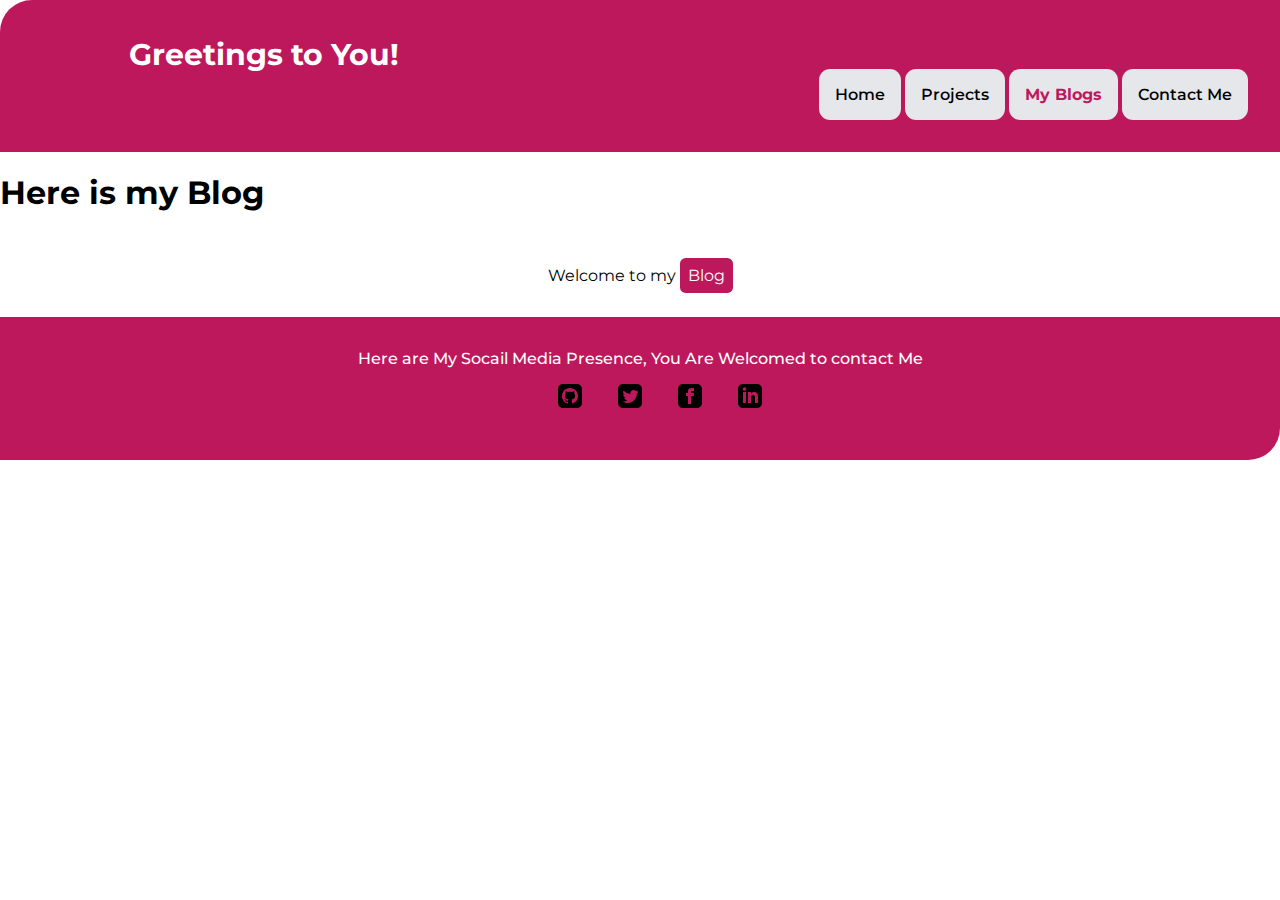
==== Blog.html @ be8ee35f "version 1.5" ====
<!DOCTYPE html>
<html lang="en">
<head>
    <meta charset="UTF-8">
    <meta name="viewport" content="width=device-width, initial-scale=1.0">
    <link rel="stylesheet" href="Styling.css">
    <link rel="icon" href="./Images/undraw_launch_day_4e04.svg">
    
    <title>Blog</title>
</head>
<body>
    <nav class="nav ">
        <label class="nav-font">Greetings to You!</label>
        <ul class="nav nav-list">

            <li class="nav nav-list-display"><a href="/" class="nav-decoration li">Home</a></li>
            </a>
            <a href="/Girish_projects.html" class="nav-decoration">
                <li class="nav nav-list-display ">Projects</li>
            </a>
            <a href="./Blog.html" class="nav-decoration ">
                <li class="nav nav-list-display link-active">My Blogs</li>
            </a>
            <a href="#contact_me" class="nav-decoration ">
                <li class="nav nav-list-display">Contact Me</li>
            </a>
        </ul>
    </nav>
   
<h1>Here is my Blog </h1>
<li class="Pro-page" >Welcome to my <a target="_blank" href="https://heyhicoder.blogspot.com/" class="link primary-link">Blog</a></li>

    <footer class="footer" id="contact_me">
        <div class="footer-head"> Here are My Socail Media Presence, You Are Welcomed to contact Me</div>
        <ul class="social-link list">
            <li class=" list-display"><a class="link " href="https://github.com/GirishRed" target="_blank"> <img src="./Images/./iconmonstr-github-3.svg" alt="Github Profile Link of Girish"> </a></li>
            <li class=" list-display"><a class="link" href="https://twitter.com/2604Girish" target="_blank"><img src="./Images/./iconmonstr-twitter-3.svg" alt="Twitter Profile Link Of Giris"></a></li>
            <li class=" list-display"> <a class="link" href="https://www.facebook.com/profile.php?id=100009857409587" target="_blank"><img src="./Images/iconmonstr-facebook-3.svg" alt="Facebook Profile Link Of Girish"></a> </li>
            <li class=" list-display"><a class="link" href="https://www.linkedin.com/in/girish-reddy-51a53a11a/" target="_blank"><img src="./Images/iconmonstr-linkedin-3.svg" alt="Linkedin Profile Of Girish"></a></li>
        </ul>
    </footer>

   


</body>
</html>
---- Styling.css ----
@import url('https://fonts.googleapis.com/css2?family=Montserrat:wght@500&display=swap');




body {font-family: 'Montserrat', sans-serif;
  
}

:root {
    --Extra-color: #FCD34D;
    --secondary-color: #DC2626;
    --button-color: #E5E7EB;
    --primary-color: #BE185D;
    --header-color: #374151
}

body {
    margin: auto;
}

.li{
  color: black;
}
hr {
    margin: 2rem 0rem;
}

.link {
    text-decoration: none;
    padding: 0.5rem 1rem;
    color: white;
}

.primary-link {

    background-color: var(--primary-color);
    color: white;
    padding: 0.5rem;
    border-radius: 0.35rem;
    text-align: center; 
}

.secondary-link {
    color: var(--primary-color);
    border: 1px solid black;
    border-radius: 0.35rem;
    padding: 0.5rem;
}

.comtainer {
    padding: 0rem 1rem;
}

.container-center {
    max-width: 600px;
    margin: auto;
    /* padding: 1rem 1rem; */
}



.list {
    list-style: none;
}

.list-display {
    display: inline;
}
.check-float{
    width: 100%;
    height: 500px;
    
}
.left-float{
    width: 50%;
    line-height: 250px;
    float: left;

}

.right-float{
    width: 50% ;
    line-height: 250px;
    text-align: right;

}

.nav {
    background-color: var(--primary-color);
    padding: 1rem;
    border-top-left-radius: 2rem;
    color: white;
    width: auto;
    block-size: auto;
}
.font-big1{
    font-weight: 500px;
    font-size: 4rem;
    margin: auto;
}
.two-head{
    position: relative;
bottom: 286px;
left: 716px;   
margin: -200px;         
}
div {
    display: block;
}

.nav-font {
    font-size: 30px;
    font-weight: 700;
    position: relative;
    left: 113px;
    top: 20px;
}

.nav-decoration {
    text-decoration: none;
    /* text-align: right; */
}

.nav-list {
    list-style-type: none;
    text-align: right;
    border-radius: none;
    border-top-left-radius: none;

}

.nav-list-display {
    display: inline;
    font-weight: 550;
    color: black;
    background-color: var(--button-color);
    border-radius: 0.7rem 0.7rem;
    /* margin: 0.25rem 0.25rem; */
}

.link-active {
    font-weight: bolder;
    color: #BE185D;
}

.hero {
    padding: 2rem;
}

.hero .hero-img {
    max-width: 550px;
    display: block;
    position: relative;
    left: 355px;
    margin: auto;
}
.hero-img2{
    max-width: 550px;
    display: block;
    position: relative;
    right: 337px;
    margin: auto;
}

.hero .hero-heading {
    position: relative;
    bottom: 300px;
    left: 90px;
    color: var(--header-color);
    padding-top: 0.7rem;
   
}

.header-span {
    color: var(--primary-color);
}

.side{
    margin-bottom: 1rem;
}

.side h1 {
    text-align: center;
}

.ow {
    background-color: #E5E7EB;
    padding: 1rem;
}

.footer {

    background-color: var(--primary-color);
    padding: 2rem 1rem;
    text-align: center;
    color: white;
    border-bottom-right-radius: 2rem;
    font-weight: 500;
}

.footer .link {
    color: white;
    
}

.Pro-page{
    padding: 2rem 2rem; text-align: cente;
padding: 2rem 2rem; text-align: center;
}

.two-page-list{
    text-align: center;
}
.ol{
    text-align: center;
}
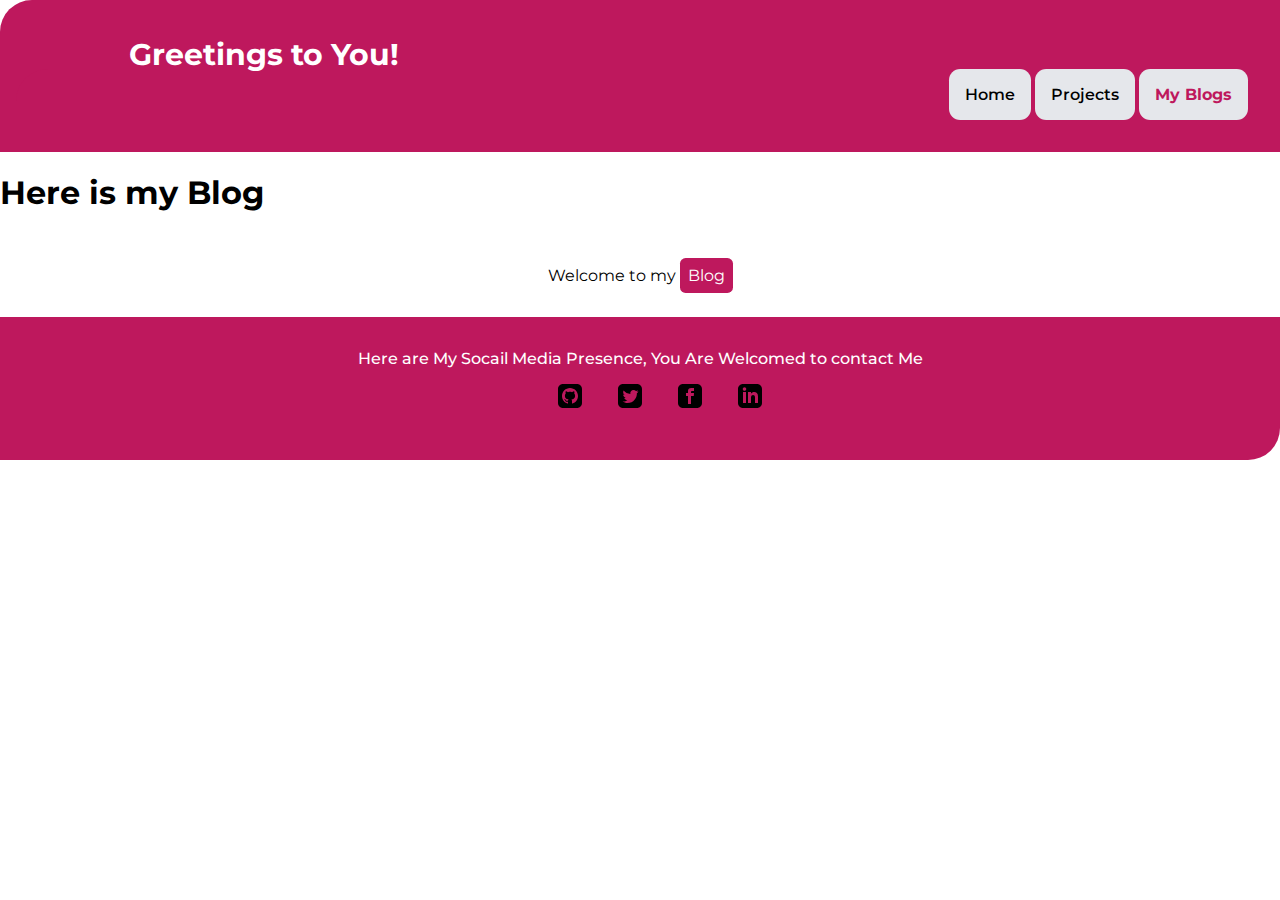
==== commit 4ea8e8ac: "removed contactme nav" ====
--- a/Blog.html
+++ b/Blog.html
@@ -21,9 +21,7 @@
             <a href="./Blog.html" class="nav-decoration ">
                 <li class="nav nav-list-display link-active">My Blogs</li>
             </a>
-            <a href="#contact_me" class="nav-decoration ">
-                <li class="nav nav-list-display">Contact Me</li>
-            </a>
+           
         </ul>
     </nav>
    
--- a/Styling.css
+++ b/Styling.css
@@ -103,8 +103,9 @@
 .two-head{
     position: relative;
 bottom: 286px;
-left: 716px;   
-margin: -200px;         
+text-align: right;
+  
+      
 }
 div {
     display: block;
@@ -159,17 +160,17 @@
 .hero-img2{
     max-width: 550px;
     display: block;
-    position: relative;
-    right: 337px;
-    margin: auto;
+    position: left;
+    /* right: 337px; */
+  
 }
 
 .hero .hero-heading {
     position: relative;
     bottom: 300px;
-    left: 90px;
+    left: 0px;
     color: var(--header-color);
-    padding-top: 0.7rem;
+    /* padding-top: 0.7rem; */
    
 }
 
@@ -177,9 +178,9 @@
     color: var(--primary-color);
 }
 
-.side{
+/* .side{
     margin-bottom: 1rem;
-}
+} */
 
 .side h1 {
     text-align: center;
@@ -215,4 +216,58 @@
 }
 .ol{
     text-align: center;
+}
+
+.wrap{
+    margin: 0;
+}
+
+textarea {
+    width: 80%;
+    height: 10vh;
+    display: block;
+    margin: 1rem;
+    padding: 1rem;
+}
+
+#output {
+    border: 1px solid black;
+    width: 80%;
+    height: 10vh;
+    margin: 1rem;
+    padding: 1rem;
+}
+
+.banana-nav{
+    background-color: var(--primary-color);
+    padding: 3rem;
+    border-top-left-radius: 2rem;
+    color: white;
+   
+    block-size: auto;
+}
+
+.banana-link{
+
+   position: relative;
+   right: 120px;
+    color: var(--primary-color);;
+    font-weight: 900;
+    font-size: 15px;
+    padding: 1rem;
+    border-radius: 0.75rem;
+   text-align: right;
+   
+}
+
+.text-area{
+   border-radius: 00.5rem;
+   padding: 2rem;
+   font-weight: bold;
+   font-style: unset;
+
+}
+
+.btn-margin{
+    margin: auto;
 }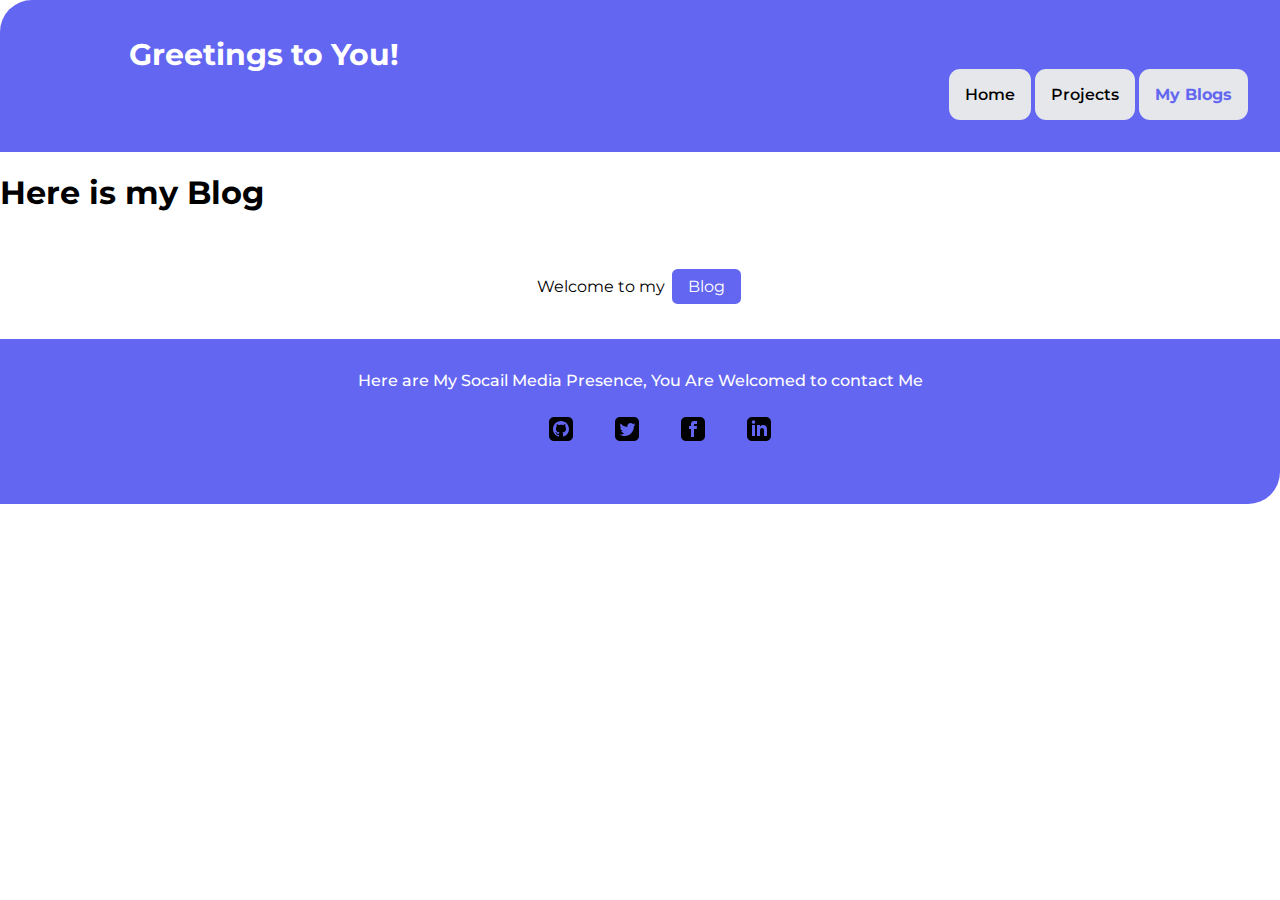
==== commit dd7a3b72: "links" ====
--- a/Blog.html
+++ b/Blog.html
@@ -32,9 +32,9 @@
         <div class="footer-head"> Here are My Socail Media Presence, You Are Welcomed to contact Me</div>
         <ul class="social-link list">
             <li class=" list-display"><a class="link " href="https://github.com/GirishRed" target="_blank"> <img src="./Images/./iconmonstr-github-3.svg" alt="Github Profile Link of Girish"> </a></li>
-            <li class=" list-display"><a class="link" href="https://twitter.com/2604Girish" target="_blank"><img src="./Images/./iconmonstr-twitter-3.svg" alt="Twitter Profile Link Of Giris"></a></li>
+            <li class=" list-display"><a class="link" href="https://twitter.com/iamGirishReddy" target="_blank"><img src="./Images/./iconmonstr-twitter-3.svg" alt="Twitter Profile Link Of Giris"></a></li>
             <li class=" list-display"> <a class="link" href="https://www.facebook.com/profile.php?id=100009857409587" target="_blank"><img src="./Images/iconmonstr-facebook-3.svg" alt="Facebook Profile Link Of Girish"></a> </li>
-            <li class=" list-display"><a class="link" href="https://www.linkedin.com/in/girish-reddy-51a53a11a/" target="_blank"><img src="./Images/iconmonstr-linkedin-3.svg" alt="Linkedin Profile Of Girish"></a></li>
+            <li class=" list-display"><a class="link" href="https://www.linkedin.com/in/iamGirishReddy/" target="_blank"><img src="./Images/iconmonstr-linkedin-3.svg" alt="Linkedin Profile Of Girish"></a></li>
         </ul>
     </footer>
 
--- a/Styling.css
+++ b/Styling.css
@@ -4,15 +4,15 @@
 
 
 
-body {font-family: 'Montserrat', sans-serif;
+*{font-family: 'Montserrat', sans-serif;
   
 }
 
 :root {
     --Extra-color: #FCD34D;
-    --secondary-color: #DC2626;
+    --secondary-color: #BE185D;
     --button-color: #E5E7EB;
-    --primary-color: #BE185D;
+    --primary-color: #6366F1;
     --header-color: #374151
 }
 
@@ -31,13 +31,18 @@
     text-decoration: none;
     padding: 0.5rem 1rem;
     color: white;
+   display: block;
+   margin: 3px;
+   text-align: center;
+   display: inline-block;
 }
 
 .primary-link {
 
     background-color: var(--primary-color);
     color: white;
-    padding: 0.5rem;
+    padding: 0.5rem 1rem;
+    display: inline-block;
     border-radius: 0.35rem;
     text-align: center; 
 }
@@ -48,6 +53,125 @@
     border-radius: 0.35rem;
     padding: 0.5rem;
 }
+
+.container{
+   
+    height: 300px;
+    width: auto ;
+    position: relative;
+    margin: 2px;
+}
+
+.item1{
+    margin: 30px 0 0 30px;
+    width: 50%;
+    font-weight: bold;
+    font-size: larger;
+    display: block;
+    text-align: center;
+    font-family: 'Montserrat', sans-serif;
+}
+
+.bodyimg{
+    height: 300px;
+    width: 600px;
+    margin: auto;
+   
+}
+
+.item2{
+    position: absolute;
+    display: block;
+    right: 0px;
+    top: 0px;
+    filter: drop-shadow(0px 5px 3px #374151 );
+    animation: drop 1.5s ease;
+
+}
+.item3 {
+    font-family: 'Montserrat'; 
+    height: fit-content;
+    width: 50%;
+    text-align: center;
+    position: absolute;
+    top: 0%;
+    right: 0%;
+    margin: 2px;
+  
+    padding: 1rem;
+}
+.item4{
+   
+   
+    height: 300px;
+    width: 300px;
+}
+
+@keyframes drop {
+0% {
+    opacity: 0;
+    transform: translateX(-380px);
+}
+100% {
+    opacity: 1;
+    transform:  translateX(0px);
+}
+}
+a{
+    margin: 0 0 px 0;
+}
+
+@media screen and (max-width: 1024px) {
+ .container ,  {
+   
+     flex-direction: column;
+     display: block;
+     
+ }
+ .item1{
+   
+     padding: 1rem;
+     display: block;
+     margin-top: 1vh;
+     text-align: center;
+     font-size: small;
+     display: absolute;
+
+ }
+ .item2{
+
+   display: block;
+    height: 50%;
+     width: 50%;
+     margin: auto;
+ }
+ .bodyimg{
+     
+     display: block;
+     height: 100%;
+     width: 100%;
+     position: relative;
+     right: 10px;
+     top: 45px;
+     
+    
+ }
+ .item4{
+     
+    position: absolute;
+    left: 0%;
+     height: 280px;
+     width: 230px;
+ }
+ .item3 {
+   
+    margin: 1px;
+    font-size: x-small;
+}
+    
+}
+
+
 
 .comtainer {
     padding: 0rem 1rem;
@@ -143,20 +267,10 @@
 
 .link-active {
     font-weight: bolder;
-    color: #BE185D;
-}
-
-.hero {
-    padding: 2rem;
-}
-
-.hero .hero-img {
-    max-width: 550px;
-    display: block;
-    position: relative;
-    left: 355px;
-    margin: auto;
-}
+    color:var(--primary-color);
+}
+
+
 .hero-img2{
     max-width: 550px;
     display: block;
@@ -176,7 +290,7 @@
 
 .header-span {
     color: var(--primary-color);
-}
+} */
 
 /* .side{
     margin-bottom: 1rem;
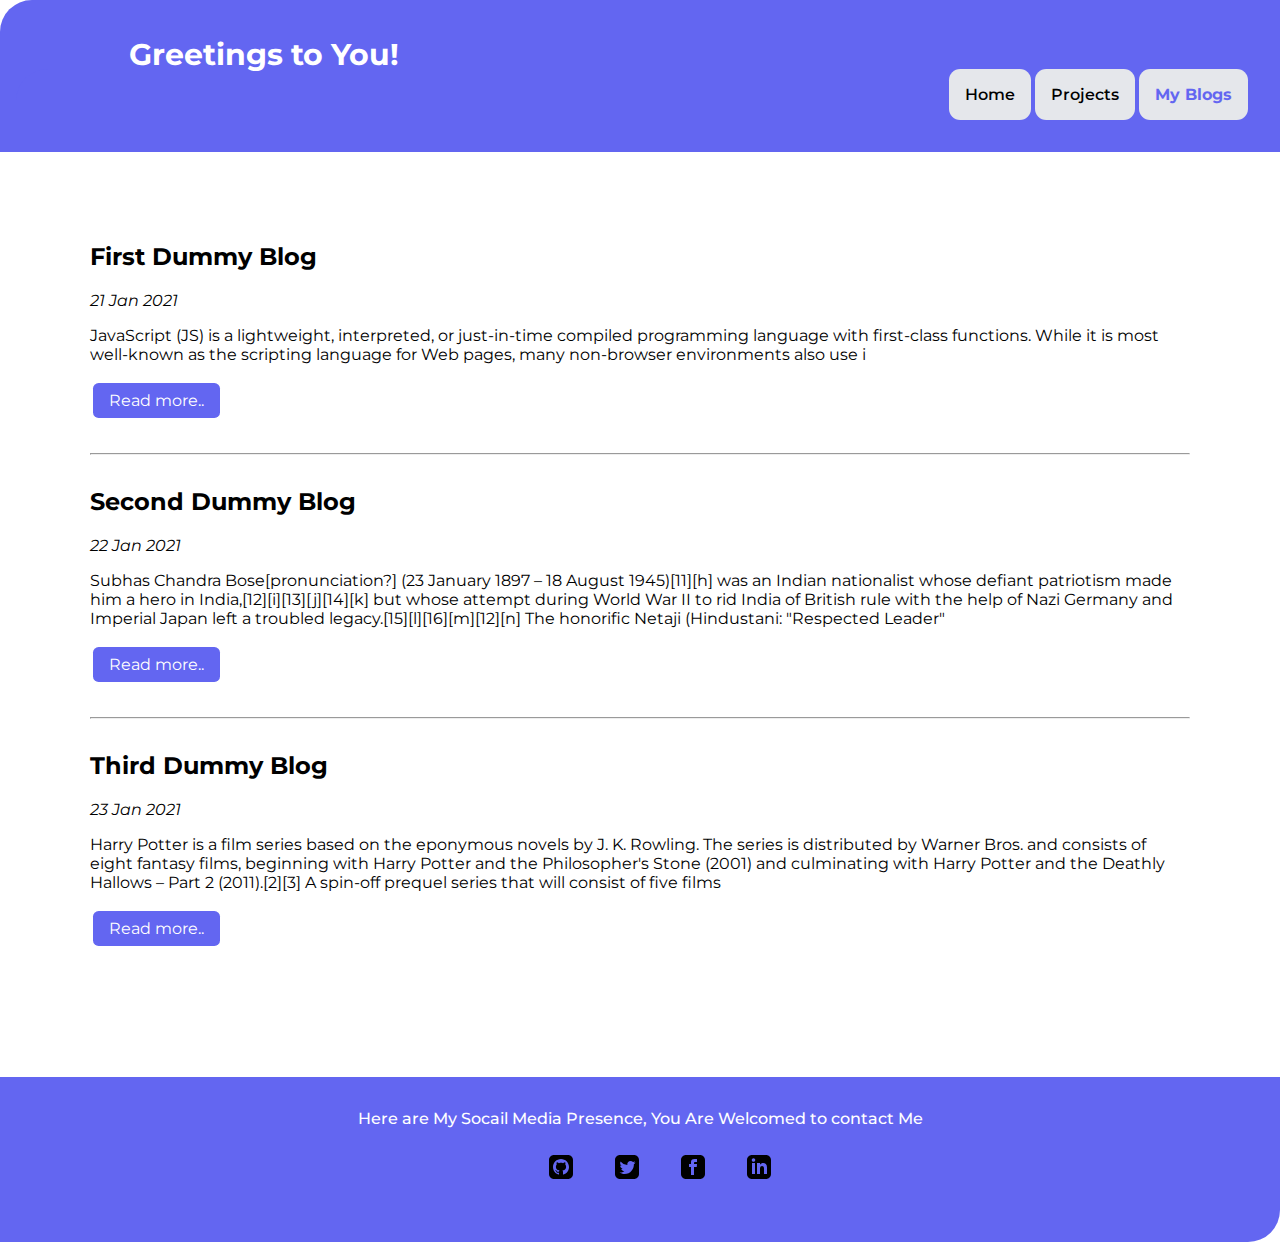
==== commit c721108f: "fixed blog link" ====
--- a/Blog.html
+++ b/Blog.html
@@ -25,8 +25,22 @@
         </ul>
     </nav>
    
-<h1>Here is my Blog </h1>
-<li class="Pro-page" >Welcome to my <a target="_blank" href="https://heyhicoder.blogspot.com/" class="link primary-link">Blog</a></li>
+<div style="margin: 90px;">
+    <h2>First Dummy Blog</h2>
+    <em>21 Jan 2021</em>
+    <p>JavaScript (JS) is a lightweight, interpreted, or just-in-time compiled programming language with first-class functions. While it is most well-known as the scripting language for Web pages, many non-browser environments also use i</p> <a class="link primary-link" href="./FirstDummyBlog.html">Read more..</a>
+    <hr>
+    <h2>Second Dummy Blog</h2>
+    <em>22 Jan 2021</em>
+    <p>Subhas Chandra Bose[pronunciation?] (23 January 1897 – 18 August 1945)[11][h] was an Indian nationalist whose defiant patriotism made him a hero in India,[12][i][13][j][14][k] but whose attempt during World War II to rid India of British rule with the help of Nazi Germany and Imperial Japan left a troubled legacy.[15][l][16][m][12][n] The honorific Netaji (Hindustani: "Respected Leader"</p> <a class="link primary-link" href="./SecondDummyBlog.html">Read more..</a>
+    <hr>
+    <h2> Third Dummy Blog</h2>
+    <em>23 Jan 2021</em>
+
+    <p>Harry Potter is a film series based on the eponymous novels by J. K. Rowling. The series is distributed by Warner Bros. and consists of eight fantasy films, beginning with Harry Potter and the Philosopher's Stone (2001) and culminating with Harry Potter and the Deathly Hallows – Part 2 (2011).[2][3] A spin-off prequel series that will consist of five films</p> <a class="link primary-link" href="./ThirdDummyBlog.html">Read more..</a>
+    <div><br><br></div>
+    </div>
+
 
     <footer class="footer" id="contact_me">
         <div class="footer-head"> Here are My Socail Media Presence, You Are Welcomed to contact Me</div>
--- a/Styling.css
+++ b/Styling.css
@@ -122,7 +122,7 @@
 }
 
 @media screen and (max-width: 1024px) {
- .container ,  {
+ .container   {
    
      flex-direction: column;
      display: block;
@@ -271,30 +271,6 @@
 }
 
 
-.hero-img2{
-    max-width: 550px;
-    display: block;
-    position: left;
-    /* right: 337px; */
-  
-}
-
-.hero .hero-heading {
-    position: relative;
-    bottom: 300px;
-    left: 0px;
-    color: var(--header-color);
-    /* padding-top: 0.7rem; */
-   
-}
-
-.header-span {
-    color: var(--primary-color);
-} */
-
-/* .side{
-    margin-bottom: 1rem;
-} */
 
 .side h1 {
     text-align: center;
@@ -313,6 +289,7 @@
     color: white;
     border-bottom-right-radius: 2rem;
     font-weight: 500;
+    mar
 }
 
 .footer .link {
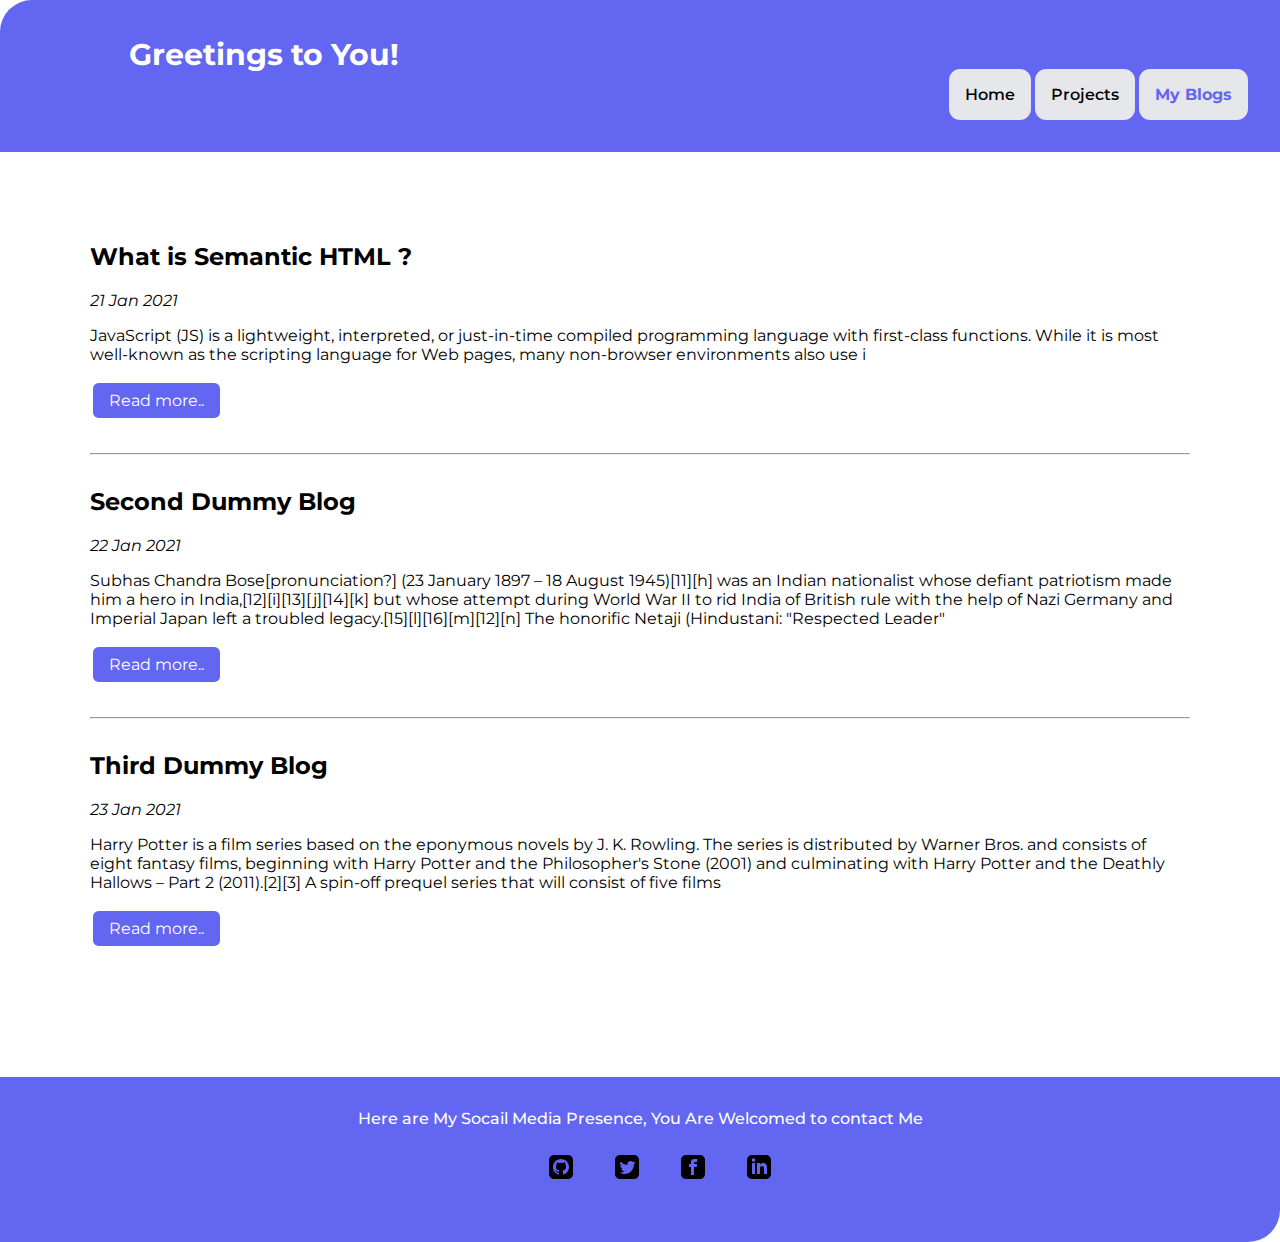
==== commit 6a61cd51: "Turning Portfolio to salesforce profile" ====
--- a/Blog.html
+++ b/Blog.html
@@ -26,7 +26,7 @@
     </nav>
    
 <div style="margin: 90px;">
-    <h2>First Dummy Blog</h2>
+    <h2>What is Semantic HTML ?</h2>
     <em>21 Jan 2021</em>
     <p>JavaScript (JS) is a lightweight, interpreted, or just-in-time compiled programming language with first-class functions. While it is most well-known as the scripting language for Web pages, many non-browser environments also use i</p> <a class="link primary-link" href="./FirstDummyBlog.html">Read more..</a>
     <hr>
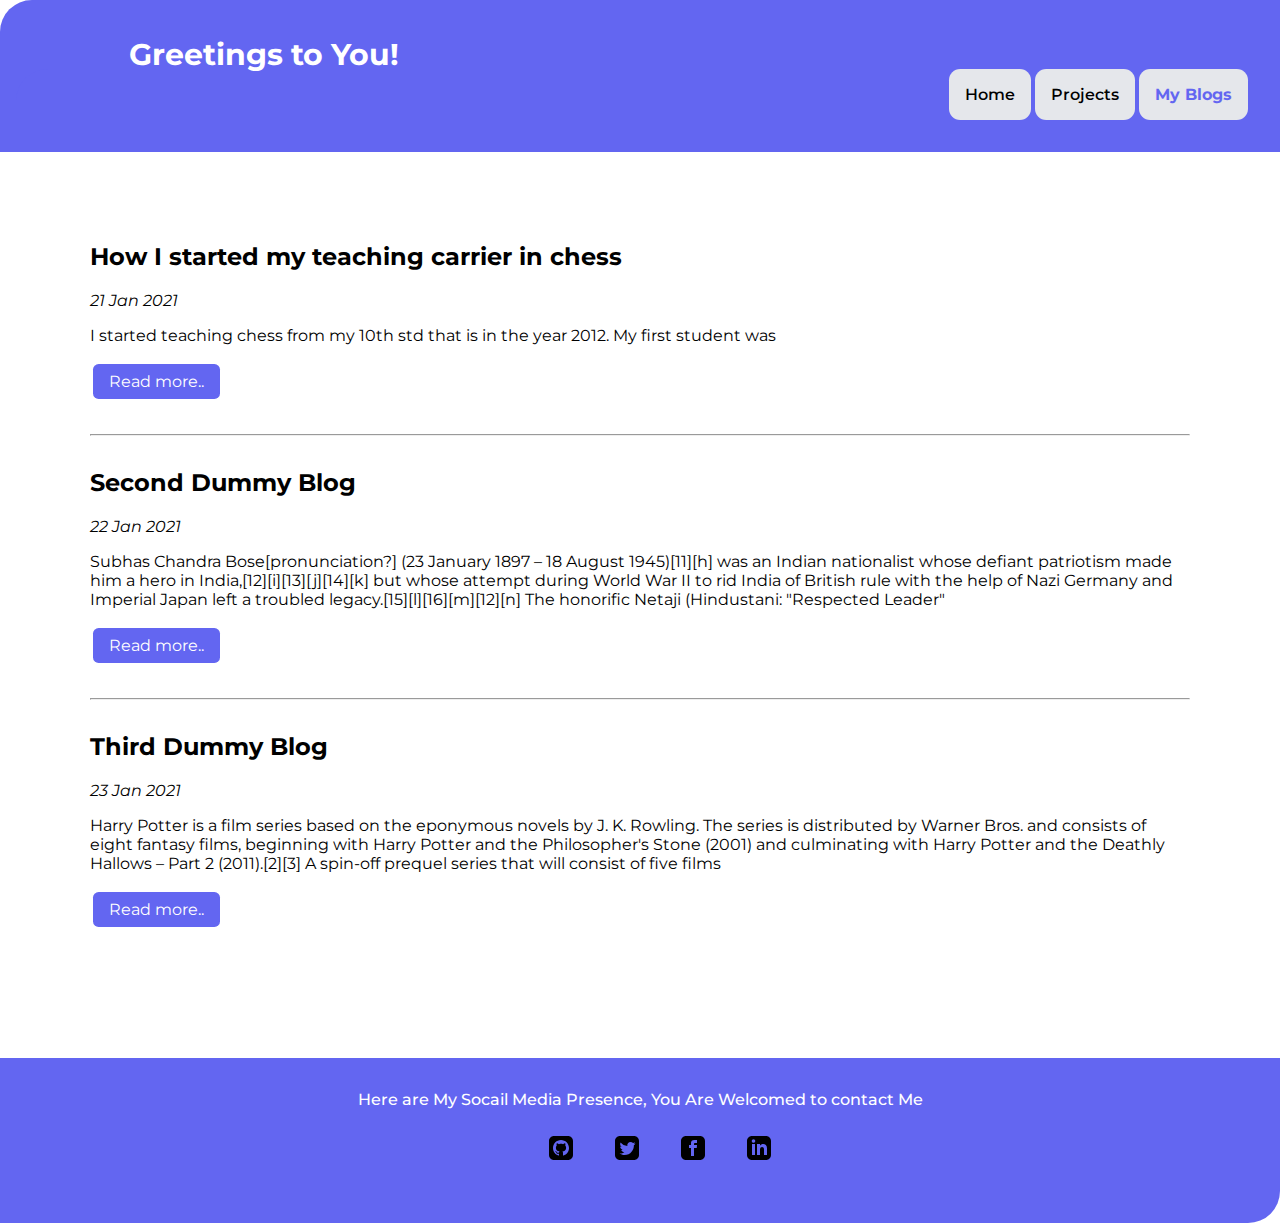
==== commit 46470821: "blog" ====
--- a/Blog.html
+++ b/Blog.html
@@ -26,9 +26,9 @@
     </nav>
    
 <div style="margin: 90px;">
-    <h2>What is Semantic HTML ?</h2>
+    <h2>How I started my teaching carrier in chess</h2>
     <em>21 Jan 2021</em>
-    <p>JavaScript (JS) is a lightweight, interpreted, or just-in-time compiled programming language with first-class functions. While it is most well-known as the scripting language for Web pages, many non-browser environments also use i</p> <a class="link primary-link" href="./FirstDummyBlog.html">Read more..</a>
+    <p>I started teaching chess from my 10th std that is in the year 2012. My first student was</p> <a class="link primary-link" href="./FirstDummyBlog.html">Read more..</a>
     <hr>
     <h2>Second Dummy Blog</h2>
     <em>22 Jan 2021</em>
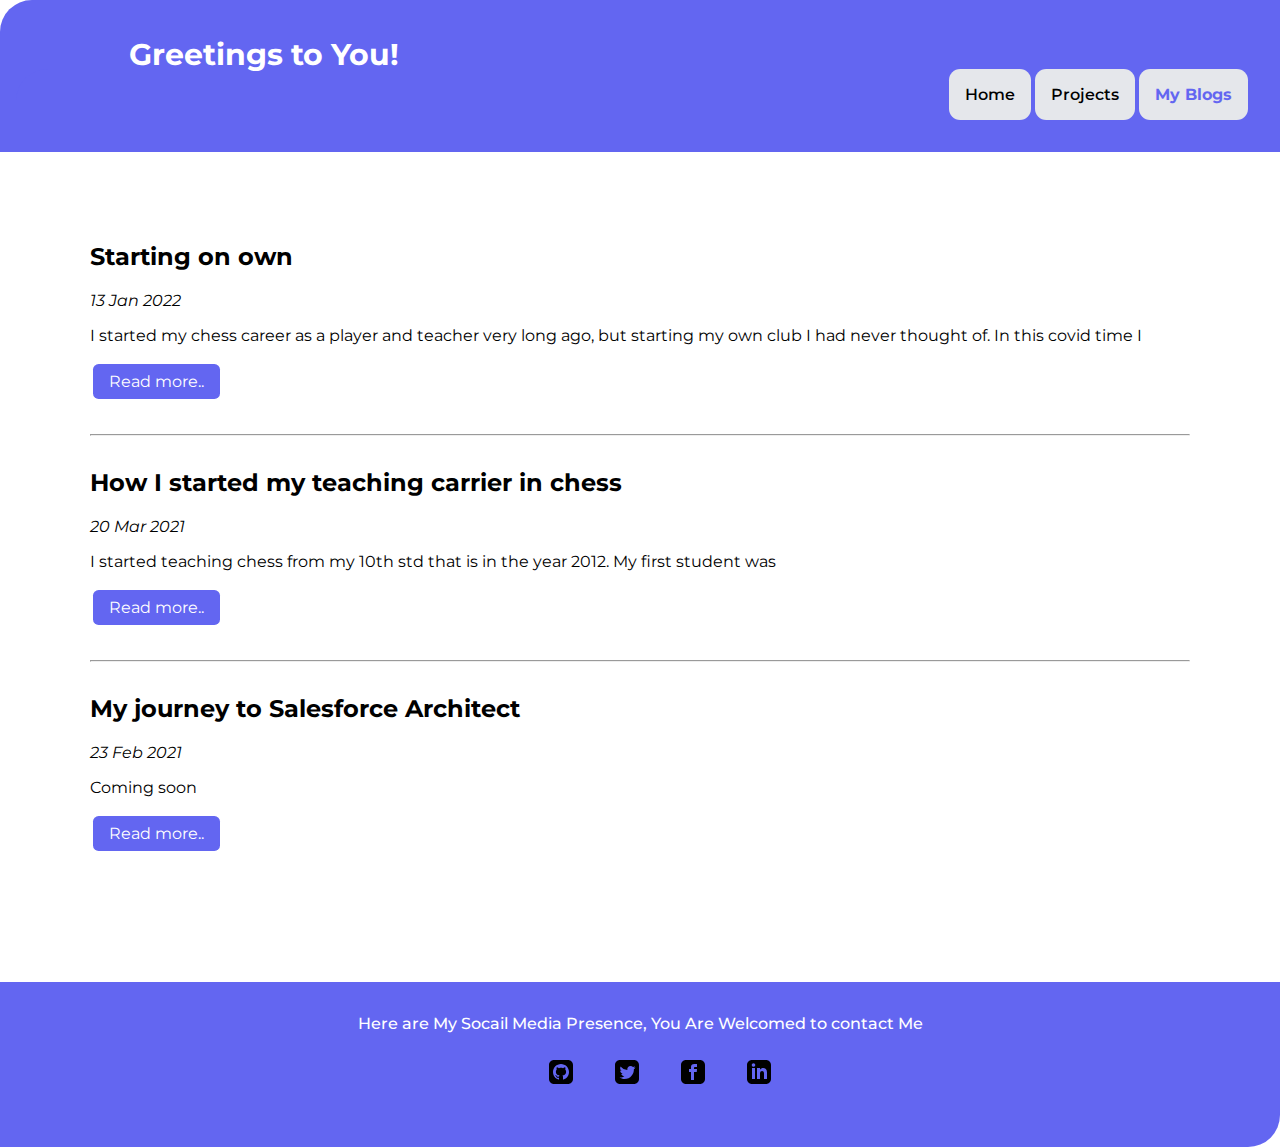
==== commit bcd760f5: "Blogs & link update" ====
--- a/Blog.html
+++ b/Blog.html
@@ -26,18 +26,24 @@
     </nav>
    
 <div style="margin: 90px;">
+    <h2>Starting on own</h2>
+    <em>13 Jan 2022</em>
+    <p>I started my chess career as a player and teacher very long ago, but starting my own club I had never thought of. In this covid time I </p> <a class="link primary-link" href="./SecondDummyBlog.html">Read more..</a>
+
+
+    <hr>
+
     <h2>How I started my teaching carrier in chess</h2>
-    <em>21 Jan 2021</em>
+    <em>20 Mar 2021</em>
     <p>I started teaching chess from my 10th std that is in the year 2012. My first student was</p> <a class="link primary-link" href="./FirstDummyBlog.html">Read more..</a>
+
     <hr>
-    <h2>Second Dummy Blog</h2>
-    <em>22 Jan 2021</em>
-    <p>Subhas Chandra Bose[pronunciation?] (23 January 1897 – 18 August 1945)[11][h] was an Indian nationalist whose defiant patriotism made him a hero in India,[12][i][13][j][14][k] but whose attempt during World War II to rid India of British rule with the help of Nazi Germany and Imperial Japan left a troubled legacy.[15][l][16][m][12][n] The honorific Netaji (Hindustani: "Respected Leader"</p> <a class="link primary-link" href="./SecondDummyBlog.html">Read more..</a>
-    <hr>
-    <h2> Third Dummy Blog</h2>
-    <em>23 Jan 2021</em>
 
-    <p>Harry Potter is a film series based on the eponymous novels by J. K. Rowling. The series is distributed by Warner Bros. and consists of eight fantasy films, beginning with Harry Potter and the Philosopher's Stone (2001) and culminating with Harry Potter and the Deathly Hallows – Part 2 (2011).[2][3] A spin-off prequel series that will consist of five films</p> <a class="link primary-link" href="./ThirdDummyBlog.html">Read more..</a>
+   
+    <h2>My journey to Salesforce Architect</h2>
+    <em>23 Feb 2021</em>
+
+    <p>Coming soon</p> <a class="link primary-link" href="./ThirdDummyBlog.html">Read more..</a>
     <div><br><br></div>
     </div>
 
--- a/Styling.css
+++ b/Styling.css
@@ -289,7 +289,7 @@
     color: white;
     border-bottom-right-radius: 2rem;
     font-weight: 500;
-    mar
+    
 }
 
 .footer .link {
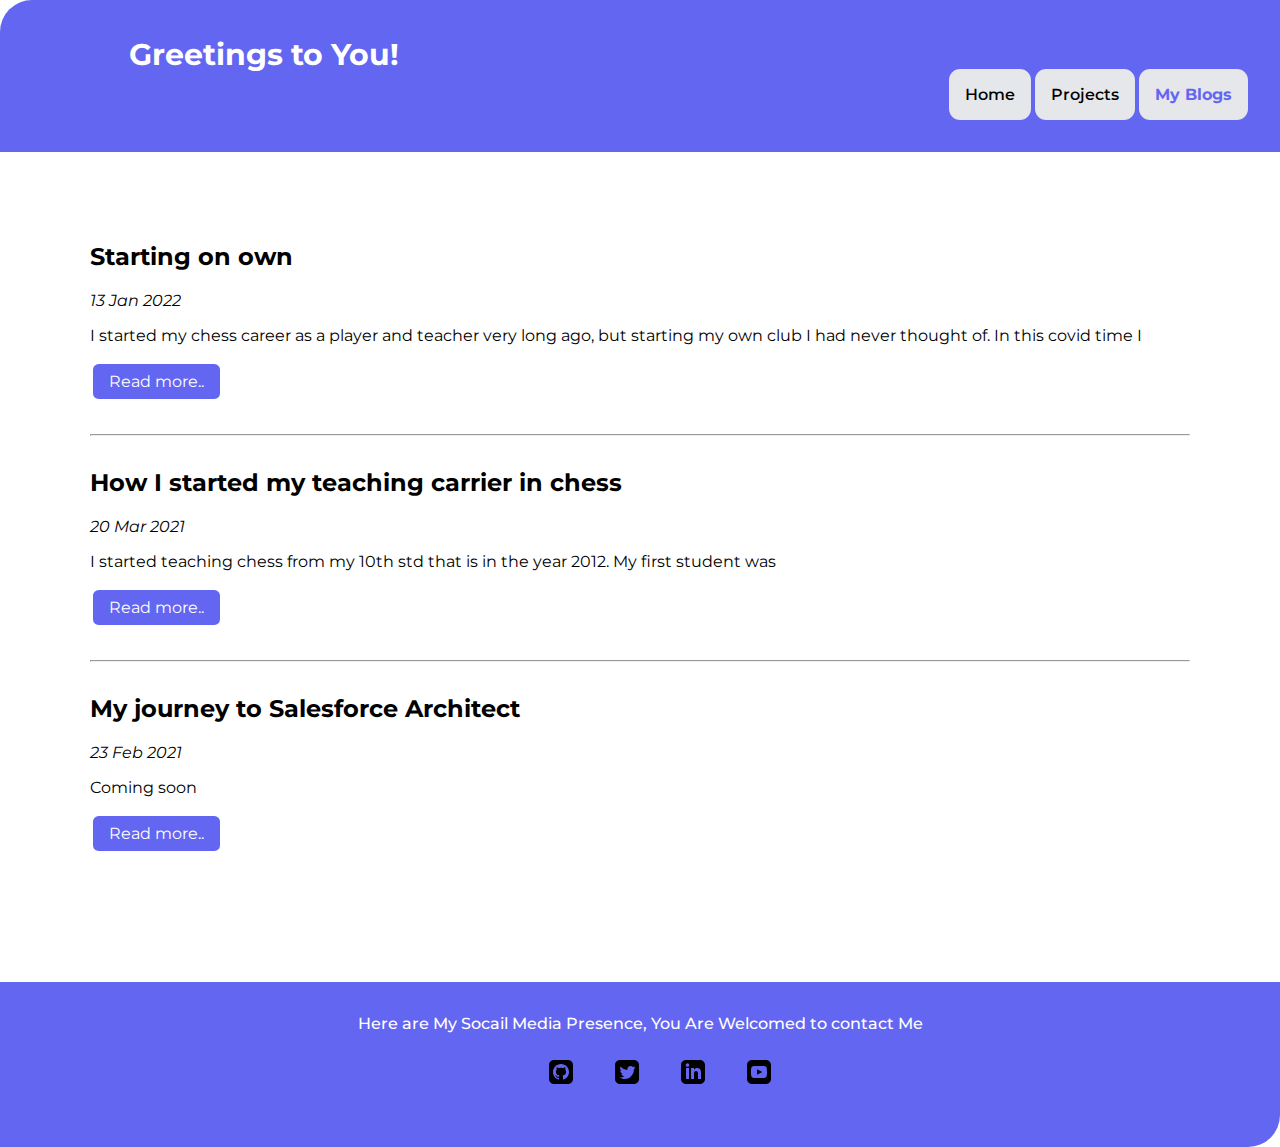
==== commit 69756029: "new youtube logo added" ====
--- a/Blog.html
+++ b/Blog.html
@@ -53,13 +53,13 @@
         <ul class="social-link list">
             <li class=" list-display"><a class="link " href="https://github.com/GirishRed" target="_blank"> <img src="./Images/./iconmonstr-github-3.svg" alt="Github Profile Link of Girish"> </a></li>
             <li class=" list-display"><a class="link" href="https://twitter.com/iamGirishReddy" target="_blank"><img src="./Images/./iconmonstr-twitter-3.svg" alt="Twitter Profile Link Of Giris"></a></li>
-            <li class=" list-display"> <a class="link" href="https://www.facebook.com/profile.php?id=100009857409587" target="_blank"><img src="./Images/iconmonstr-facebook-3.svg" alt="Facebook Profile Link Of Girish"></a> </li>
+            <!-- <li class=" list-display"> <a class="link" href="https://www.facebook.com/profile.php?id=100009857409587" target="_blank"><img src="./Images/iconmonstr-facebook-3.svg" alt="Facebook Profile Link Of Girish"></a> </li> -->
             <li class=" list-display"><a class="link" href="https://www.linkedin.com/in/iamGirishReddy/" target="_blank"><img src="./Images/iconmonstr-linkedin-3.svg" alt="Linkedin Profile Of Girish"></a></li>
+            <li class=" list-display"><a class="link " href="" target="_blank"> <img src="./Images/./iconmonstr-youtube-8.svg" alt="Girish Youtube Link"></a></li>
         </ul>
     </footer>
 
    
 
-
 </body>
 </html>--- a/Styling.css
+++ b/Styling.css
@@ -73,7 +73,7 @@
 }
 
 .bodyimg{
-    height: 300px;
+    height: 250px;
     width: 600px;
     margin: auto;
    
